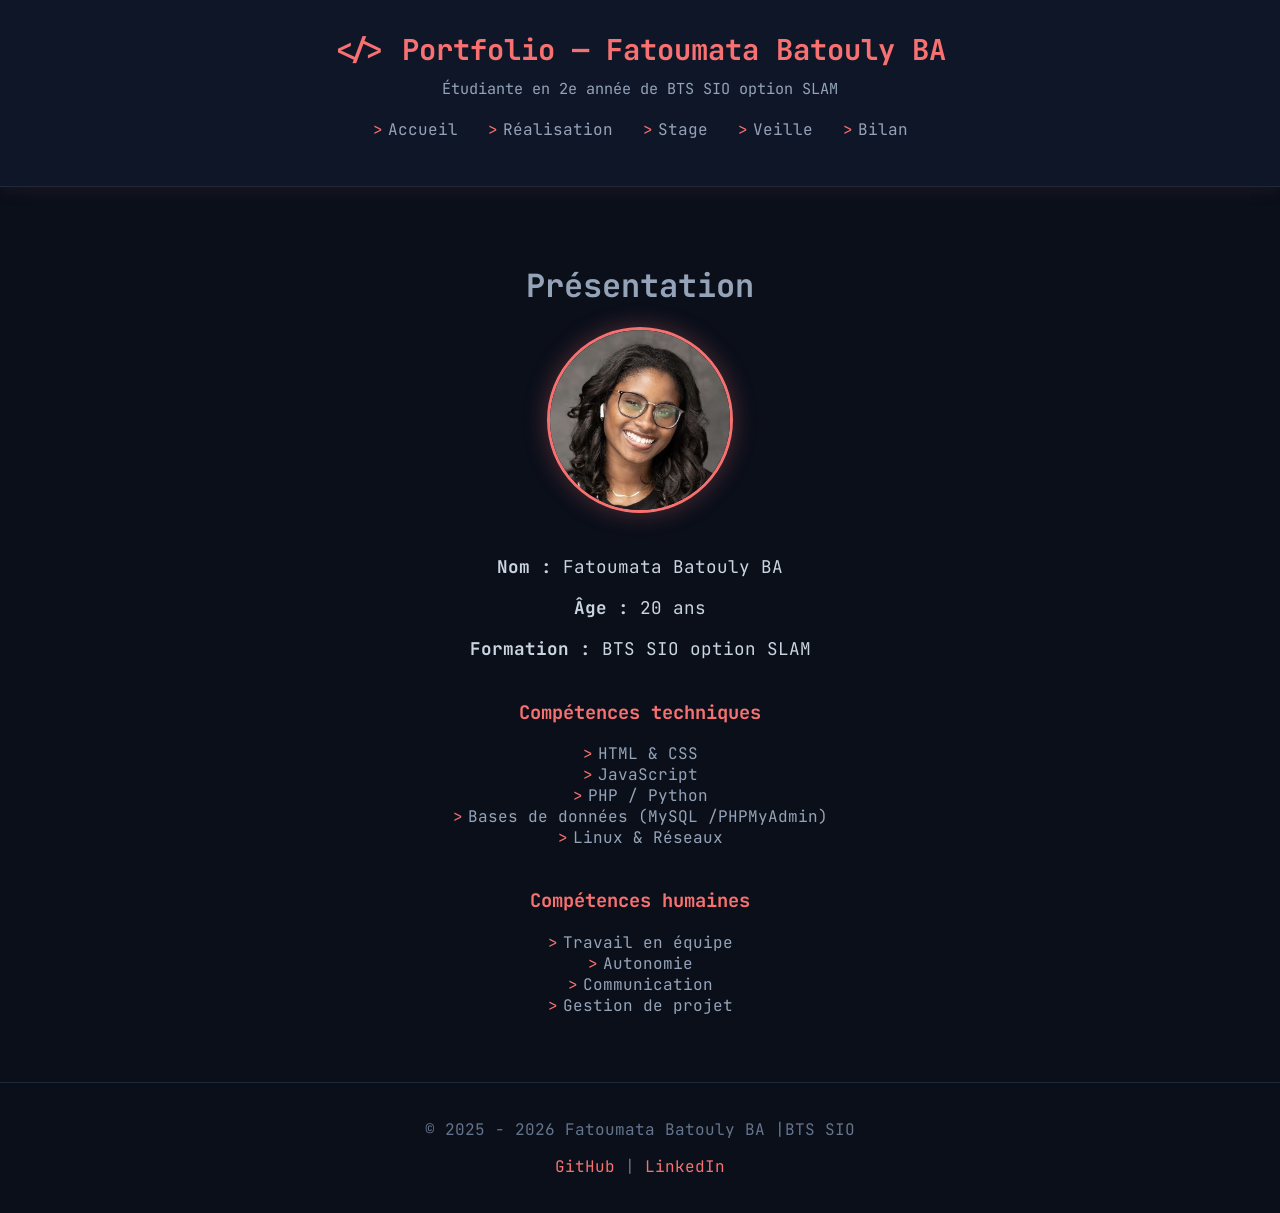
==== Index.html @ f7b13d14 "first commit" ====
<!DOCTYPE html>
<html lang="fr">

<head>
    <meta charset="UTF-8">
    <meta name="viewport" content="width=device-width, initial-scale=1.0">
    <title>Portfolio - Fatoumata Batouly BA</title>
    <link rel="stylesheet" href="style.css">
</head>

<body>

    <header>
      <h1>&lt;/&gt; <span>Portfolio — Fatoumata Batouly BA</span></h1>
        <p>Étudiante en 2e année de BTS SIO option SLAM</p>

        <nav>
            <ul>
                
                 <li><a href="index.html">Accueil</a></li>
                <li><a href="realisation.html">Réalisation</a></li>
                <li><a href="stage.html">Stage</a></li>
                <li><a href="veille.html">Veille</a></li>
                <li><a href="bilan.html">Bilan</a></li>
            </ul>
        </nav>
    </header>

    <main>
        <section id="accueil">
            <h2>Présentation</h2>
            <img src="photo portfolio.jpg" alt="Photo de Fatoumata Batouly BA">
            <p><strong>Nom :</strong> Fatoumata Batouly BA</p>
            <p><strong>Âge :</strong> 20 ans</p>
            <p><strong>Formation :</strong> BTS SIO option SLAM</p>

            <h3>Compétences techniques</h3>
            <ul>
                <li>HTML & CSS</li>
                <li>JavaScript</li>
                <li>PHP / Python</li>
                <li>Bases de données (MySQL /PHPMyAdmin)</li>
                <li>Linux & Réseaux</li>
            </ul>

            <h3>Compétences humaines</h3>
            <ul>
                <li>Travail en équipe</li>
                <li>Autonomie</li>
                <li>Communication</li>
                <li>Gestion de projet</li>
            </ul>
        </section>
    </main>

    <footer>
        <p>© 2025 - 2026 Fatoumata Batouly BA |BTS SIO </p>
            <a href="https://github.com/Fatoumata-w">GitHub</a> |
             <a href="https://www.linkedin.com/in/fatoumata-batouly-ba-399231347/">  LinkedIn</a></p>
    </footer>
</body>

</html>
---- style.css ----
/* Police */
@import url('https://fonts.googleapis.com/css2?family=JetBrains+Mono:wght@400;700&display=swap');

/* Page générale */
body {
    margin: 0;
    padding: 0;
    font-family: 'JetBrains Mono', monospace;
    background-color: #0a0f1a;
    color:  #94a3b8;
    display: flex;
    flex-direction: column;
    min-height: 100vh;
}

/* ---------- HEADER ---------- */
header {
    text-align: center;
    padding: 30px 20px; /* même hauteur pour toutes les pages */
    background: rgba(15, 23, 42, 0.95);
    border-bottom: 1px solid #1e293b;
    box-shadow: 0 0 20px rgba(248, 113, 113, 0.1);
}

header h1 {
    font-size: 1.8rem; /* uniforme sur toutes les pages */
    color: #f87171;
    margin: 0;
    line-height: 1.4; /* équilibre la hauteur du header */
    text-transform: none;
}

header p {
    color: #94a3b8;
    margin-top: 8px;
    font-size: 0.95rem;
}

/* ---------- NAVIGATION ---------- */
nav ul {
    list-style: none;
    display: flex;
    justify-content: center;
    gap: 30px;
    margin-top: 20px;
    padding: 0;
}

nav a {
    color: #94a3b8;
    text-decoration: none;
    font-size: 1rem;
    position: relative;
    transition: color 0.3s;
}

nav a::after {
    content: "";
    position: absolute;
    bottom: -4px;
    left: 0;
    width: 0%;
    height: 2px;
    background-color: #f87171;
    transition: width 0.3s ease;
}

nav a:hover::after {
    width: 100%;
}

nav a:hover {
    color: #f87171;
}

/* ---------- MAIN ---------- */
main {
    flex: 1;
    text-align: center;
    padding: 50px 20px;
}

/* ---------- PAGE ACCUEIL ---------- */
#accueil img {
    width: 180px;
    height: 180px;
    border-radius: 50%;
    border: 3px solid #f87171;
    object-fit: cover;
    box-shadow: 0 0 25px rgba(248, 113, 113, 0.3);
    margin-bottom: 20px;
    transition: transform 0.3s ease, box-shadow 0.3s ease;
}

#accueil img:hover {
    transform: scale(1.05);
    box-shadow: 0 0 40px rgba(248, 113, 113, 0.5);
}

#accueil h2 {
    font-size: 2rem;
    color: #94a3b8;
    margin-bottom: 20px;
}

section p {
    font-size: 1.1rem;
    color: #cbd5e1;
}

h3 {
    color: #f87171;
    margin-top: 40px;
}

ul {
    list-style: none;
    padding: 0;
    color: #94a3b8;
    font-size: 1rem;
}

li::before {
    content: ">";
    color: #f87171;
    margin-right: 5px;
}

/* ---------- FOOTER ---------- */
footer {
    text-align: center;
    padding: 20px;
    border-top: 1px solid #1e293b;
    color: #64748b;
}

footer a {
    color: #f87171;
    text-decoration: none;
}

footer a:hover {
    text-decoration: underline;
}

/* ---------- PAGES SPÉCIFIQUES ---------- */
.page-list h2 {
    color: #f87171;
    margin-bottom: 20px;
}

.page-list ul li a {
    color: #94a3b8;
    text-decoration: none;
    font-size: 1.1rem;
    transition: color 0.3s;
}

.page-list ul li a:hover {
    color: #f87171;
}

/* ---------- PAGE VEILLE ---------- */
.veille h2 {
    color: #f87171;
    margin-bottom: 20px;
}

.veille ul li a {
    color: #94a3b8;
    text-decoration: none;
}

.veille ul li a:hover {
    color: #f87171;
}


/* === Projet 1 : Lumely Radiance === */

/* Blocs principaux */
.bloc {
  max-width: 900px;
  margin: 40px auto;
  background-color: rgba(15, 23, 42, 0.7);
  border: 1px solid #1e293b;
  border-radius: 15px;
  padding: 30px 40px;
  box-shadow: 0 0 25px rgba(248, 113, 113, 0.1);
  text-align: center;
  transition: transform 0.3s ease, box-shadow 0.3s ease;
}

.bloc:hover {
  transform: translateY(-4px);
  box-shadow: 0 0 40px #e508d340;
}

/* Titres */
.bloc h2,
.bloc h3 {
  color: #f87171;
  margin-bottom: 15px;
  border-bottom: 1px solid #1e293b;
  padding-bottom: 5px;
}

.bloc p,
.bloc ul li {
  color:  #94a3b8;
  font-size: 1.05rem;
  line-height: 1.6;
}

/* Listes */
.bloc ul {
  list-style: none;
  padding-left: 0;

}


.bloc ul li {
  position: relative;
  padding-left: 20px;
  margin-bottom: 8px;
  
  
}

.bloc ul li::before {
  content: ">";
  position: absolute;
  left: 0;
  color: #f87171;
  font-weight: bold;
  
}


/* Captures */
.captures {
  display: flex;
  justify-content: center;
  flex-wrap: wrap;
  gap: 20px;
  margin-top: 20px;
}
.capture1 { 
   width: 35%;

}
.captures img {
  width: 35%;
  border-radius: 10px;
  border: 2px solid #1e293b;
  box-shadow: 0 0 20px rgba(248, 113, 113, 0.15);
  transition: transform 0.3s ease, box-shadow 0.3s ease;
}

.captures img:hover {
  transform: scale(1.03);
  box-shadow: 0 0 25px rgba(248, 113, 113, 0.35);
}

/* ---------- RESPONSIVE ---------- */
@media (max-width: 600px) {
    nav ul {
        flex-direction: column;
        gap: 8px;
    }

    header h1 {
        font-size: 1.5rem;
    }

    section h2 {
        font-size: 1.5rem;
    }
     main section {
        padding: 20px;
        margin: 20px;
    }

    .capture {
        width: 90%;
    }
}
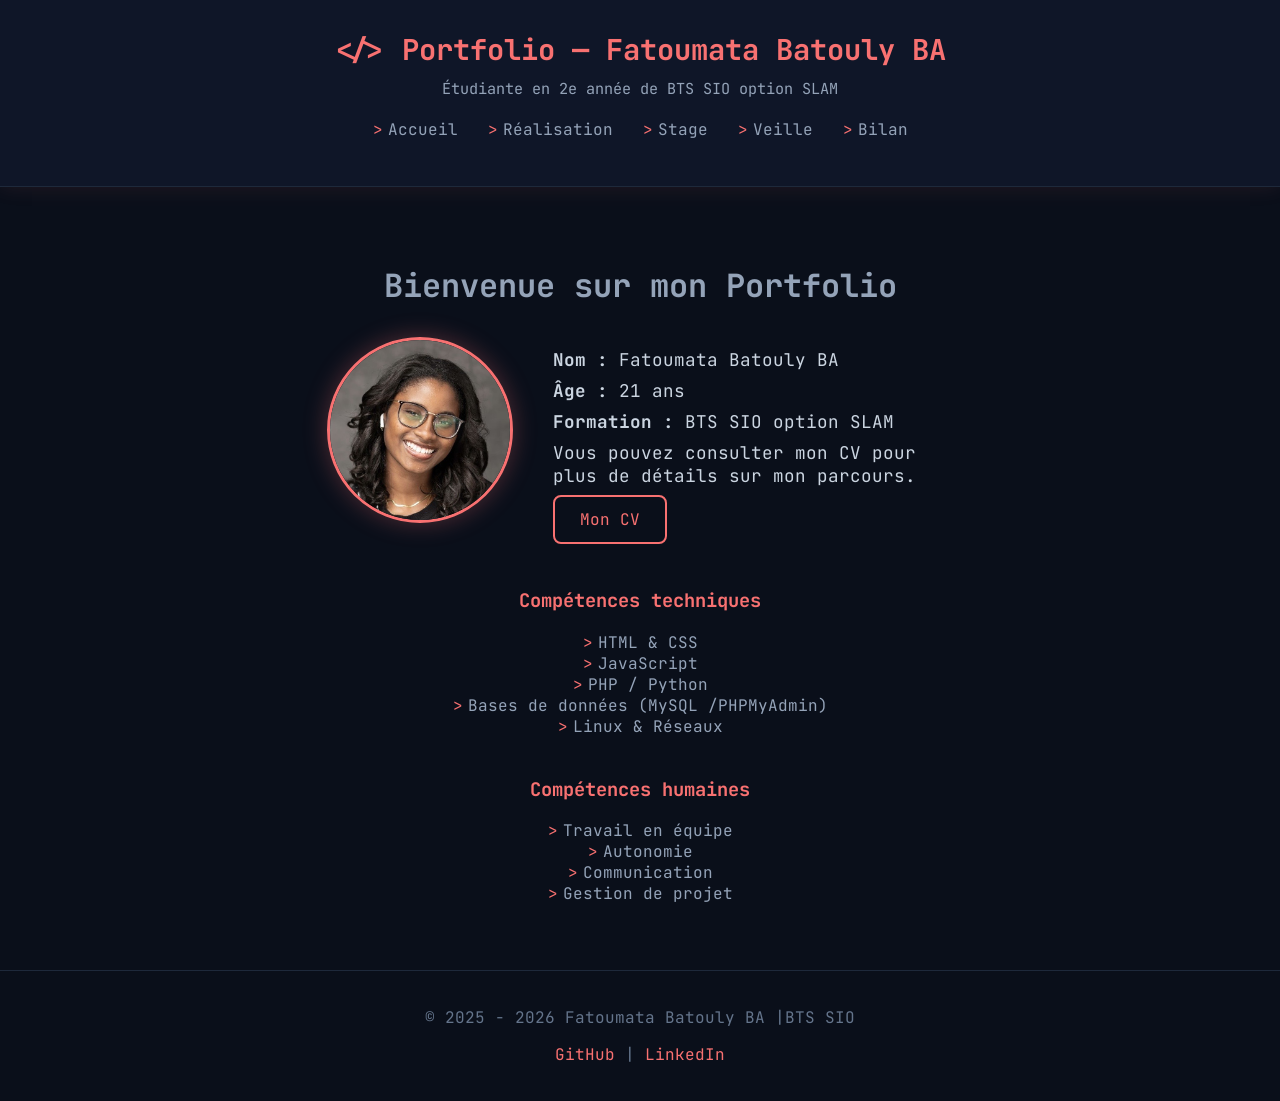
==== commit d55f5a15: "modifications bilan" ====
--- a/Index.html
+++ b/Index.html
@@ -27,13 +27,31 @@
     </header>
 
     <main>
-        <section id="accueil">
-            <h2>Présentation</h2>
-            <img src="photo portfolio.jpg" alt="Photo de Fatoumata Batouly BA">
-            <p><strong>Nom :</strong> Fatoumata Batouly BA</p>
-            <p><strong>Âge :</strong> 20 ans</p>
-            <p><strong>Formation :</strong> BTS SIO option SLAM</p>
+<section id="accueil">
+<h2>Bienvenue sur mon Portfolio </h2>
 
+
+<div class="profil-container">
+
+    <!-- PHOTO -->
+    <div class="profil-photo">
+        <img src="photo portfolio.jpg" alt="Photo de Fatoumata Batouly BA">
+    </div>
+
+    <!-- INFOS + CV -->
+    <div class="profil-info">
+        <p><strong>Nom :</strong> Fatoumata Batouly BA</p>
+        <p><strong>Âge :</strong> 21 ans</p>
+        <p><strong>Formation :</strong> BTS SIO option SLAM</p>
+
+        <p>Vous pouvez consulter mon CV pour plus de détails sur mon parcours.</p>
+
+        <a href="CV Fatoumata Batouly.pdf" target="_blank" class="btn-cv">
+        Mon CV
+        </a>
+    </div>
+
+</div>
             <h3>Compétences techniques</h3>
             <ul>
                 <li>HTML & CSS</li>
--- a/style.css
+++ b/style.css
@@ -125,7 +125,69 @@
     color: #f87171;
     margin-right: 5px;
 }
-
+/* === CV BUTTON === */
+.cv-section {
+    margin-top: 30px;
+}
+
+.btn-cv {
+    display: inline-block;
+    padding: 12px 25px;
+    border: 2px solid #f87171;
+    border-radius: 8px;
+    color: #f87171;
+    text-decoration: none;
+    font-size: 1rem;
+    transition: all 0.3s ease;
+}
+
+.btn-cv:hover {
+    background-color: #f87171;
+    color: #0a0f1a;
+    box-shadow: 0 0 15px rgba(248, 113, 113, 0.5);
+}
+
+/* lien actif menu */
+nav a.active {
+    color: #f87171;
+}
+/* === PROFIL LAYOUT === */
+.profil-container {
+    display: flex;
+    justify-content: center;
+    align-items: center;
+    gap: 40px;
+    margin-top: 30px;
+    flex-wrap: wrap;
+}
+
+.profil-photo img {
+    width: 180px;
+    height: 180px;
+    border-radius: 50%;
+    border: 3px solid #f87171;
+    object-fit: cover;
+    box-shadow: 0 0 25px rgba(248, 113, 113, 0.3);
+}
+
+.profil-info {
+    max-width: 400px;
+    text-align: left;
+}
+
+.profil-info p {
+    margin: 8px 0;
+}
+@media (max-width: 600px) {
+    .profil-container {
+        flex-direction: column;
+        text-align: center;
+    }
+
+    .profil-info {
+        text-align: center;
+    }
+}
 /* ---------- FOOTER ---------- */
 footer {
     text-align: center;
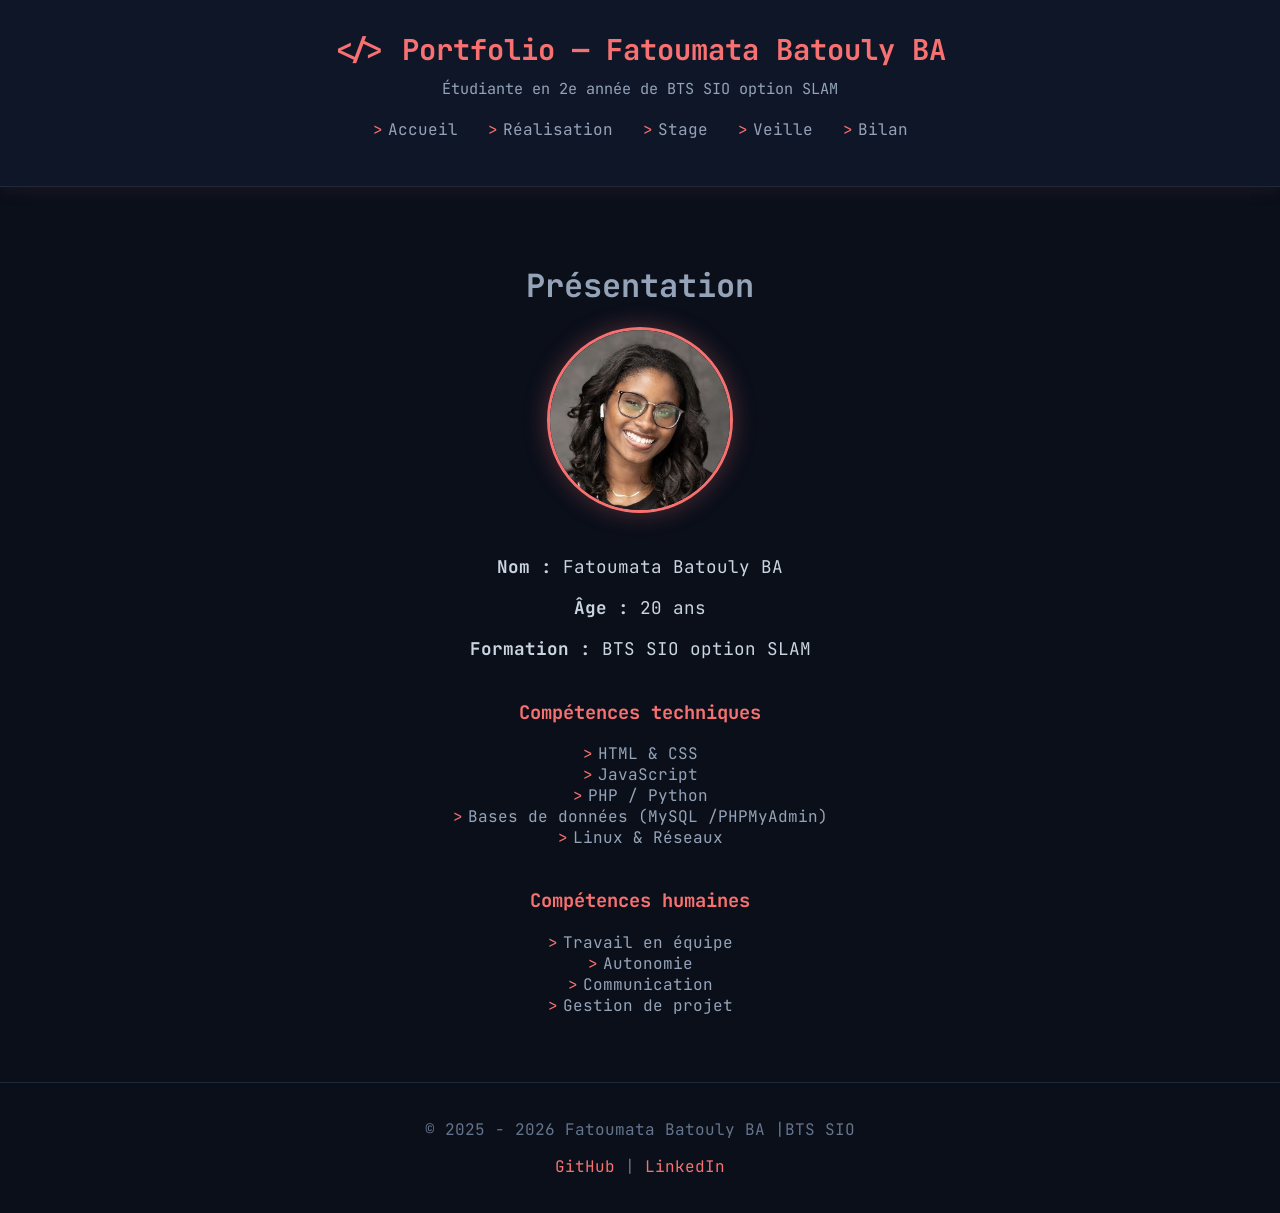
==== commit 6c7d6c84: "changement" ====
--- a/Index.html
+++ b/Index.html
@@ -27,31 +27,13 @@
     </header>
 
     <main>
-<section id="accueil">
-<h2>Bienvenue sur mon Portfolio </h2>
+        <section id="accueil">
+            <h2>Présentation</h2>
+            <img src="photo portfolio.jpg" alt="Photo de Fatoumata Batouly BA">
+            <p><strong>Nom :</strong> Fatoumata Batouly BA</p>
+            <p><strong>Âge :</strong> 20 ans</p>
+            <p><strong>Formation :</strong> BTS SIO option SLAM</p>
 
-
-<div class="profil-container">
-
-    <!-- PHOTO -->
-    <div class="profil-photo">
-        <img src="photo portfolio.jpg" alt="Photo de Fatoumata Batouly BA">
-    </div>
-
-    <!-- INFOS + CV -->
-    <div class="profil-info">
-        <p><strong>Nom :</strong> Fatoumata Batouly BA</p>
-        <p><strong>Âge :</strong> 21 ans</p>
-        <p><strong>Formation :</strong> BTS SIO option SLAM</p>
-
-        <p>Vous pouvez consulter mon CV pour plus de détails sur mon parcours.</p>
-
-        <a href="CV Fatoumata Batouly.pdf" target="_blank" class="btn-cv">
-        Mon CV
-        </a>
-    </div>
-
-</div>
             <h3>Compétences techniques</h3>
             <ul>
                 <li>HTML & CSS</li>
--- a/style.css
+++ b/style.css
@@ -125,69 +125,7 @@
     color: #f87171;
     margin-right: 5px;
 }
-/* === CV BUTTON === */
-.cv-section {
-    margin-top: 30px;
-}
-
-.btn-cv {
-    display: inline-block;
-    padding: 12px 25px;
-    border: 2px solid #f87171;
-    border-radius: 8px;
-    color: #f87171;
-    text-decoration: none;
-    font-size: 1rem;
-    transition: all 0.3s ease;
-}
-
-.btn-cv:hover {
-    background-color: #f87171;
-    color: #0a0f1a;
-    box-shadow: 0 0 15px rgba(248, 113, 113, 0.5);
-}
-
-/* lien actif menu */
-nav a.active {
-    color: #f87171;
-}
-/* === PROFIL LAYOUT === */
-.profil-container {
-    display: flex;
-    justify-content: center;
-    align-items: center;
-    gap: 40px;
-    margin-top: 30px;
-    flex-wrap: wrap;
-}
-
-.profil-photo img {
-    width: 180px;
-    height: 180px;
-    border-radius: 50%;
-    border: 3px solid #f87171;
-    object-fit: cover;
-    box-shadow: 0 0 25px rgba(248, 113, 113, 0.3);
-}
-
-.profil-info {
-    max-width: 400px;
-    text-align: left;
-}
-
-.profil-info p {
-    margin: 8px 0;
-}
-@media (max-width: 600px) {
-    .profil-container {
-        flex-direction: column;
-        text-align: center;
-    }
-
-    .profil-info {
-        text-align: center;
-    }
-}
+
 /* ---------- FOOTER ---------- */
 footer {
     text-align: center;
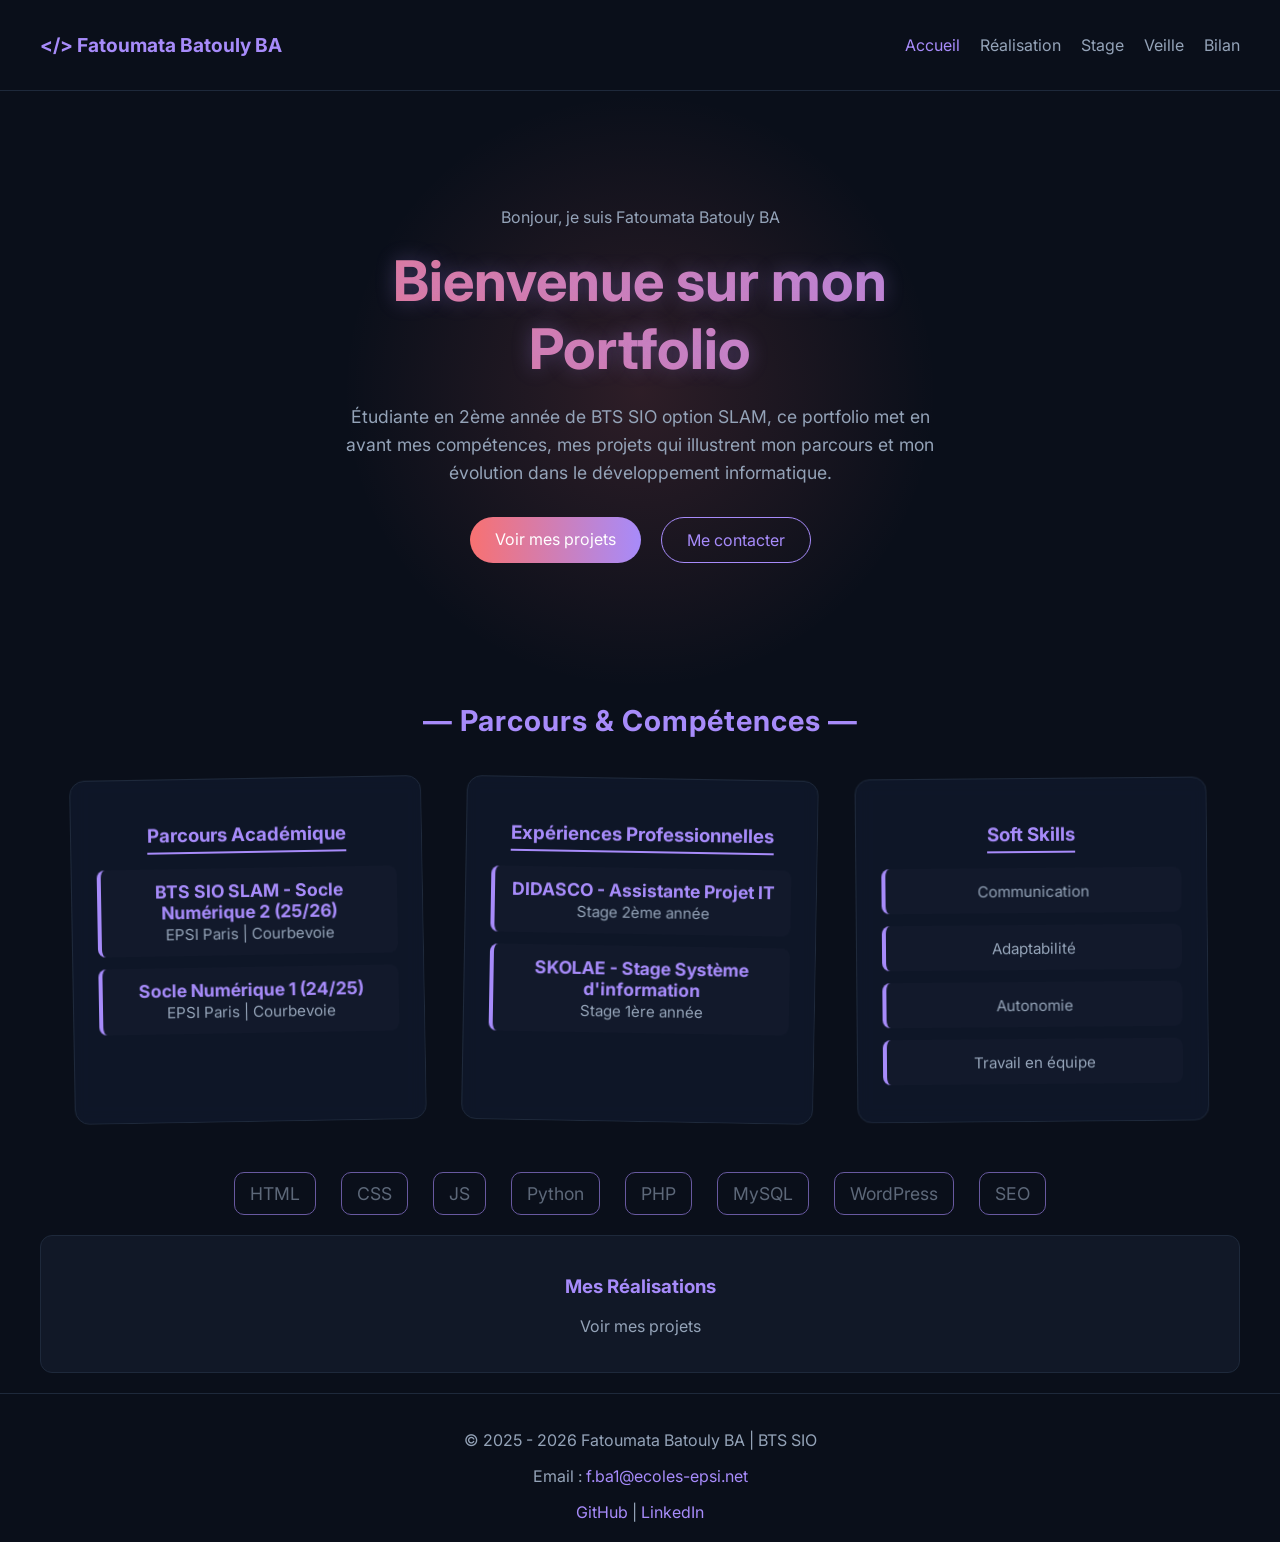
==== commit a0ee40dd: "Mise à jour : Page réalisations stage..." ====
--- a/Index.html
+++ b/Index.html
@@ -1,63 +1,130 @@
 <!DOCTYPE html>
 <html lang="fr">
+<head>
+<meta charset="UTF-8">
+<meta name="viewport" content="width=device-width, initial-scale=1.0">
+<title>Portfolio - Fatoumata Batouly BA</title>
+<link rel="stylesheet" href="style.css">
+<link rel="stylesheet" href="https://cdnjs.cloudflare.com/ajax/libs/font-awesome/6.4.0/css/all.min.css">
 
-<head>
-    <meta charset="UTF-8">
-    <meta name="viewport" content="width=device-width, initial-scale=1.0">
-    <title>Portfolio - Fatoumata Batouly BA</title>
-    <link rel="stylesheet" href="style.css">
 </head>
 
 <body>
 
-    <header>
-      <h1>&lt;/&gt; <span>Portfolio — Fatoumata Batouly BA</span></h1>
-        <p>Étudiante en 2e année de BTS SIO option SLAM</p>
+<header>
+<h1>&lt;/&gt; Fatoumata Batouly BA</h1>
+<nav>
+<ul>
+<li><a href="index.html" class="active">Accueil</a></li>
+<li><a href="realisation.html">Réalisation</a></li>
+<li><a href="stage.html">Stage</a></li>
+<li><a href="veille.html">Veille</a></li>
+<li><a href="bilan.html">Bilan</a></li>
+</ul>
+</nav>
+</header>
 
-        <nav>
-            <ul>
-                
-                 <li><a href="index.html">Accueil</a></li>
-                <li><a href="realisation.html">Réalisation</a></li>
-                <li><a href="stage.html">Stage</a></li>
-                <li><a href="veille.html">Veille</a></li>
-                <li><a href="bilan.html">Bilan</a></li>
-            </ul>
-        </nav>
-    </header>
+<main>
 
-    <main>
-        <section id="accueil">
-            <h2>Présentation</h2>
-            <img src="photo portfolio.jpg" alt="Photo de Fatoumata Batouly BA">
-            <p><strong>Nom :</strong> Fatoumata Batouly BA</p>
-            <p><strong>Âge :</strong> 20 ans</p>
-            <p><strong>Formation :</strong> BTS SIO option SLAM</p>
+<!-- HERO -->
+<section class="hero">
+    <p class="hero-intro">Bonjour, je suis Fatoumata Batouly BA</p>
 
-            <h3>Compétences techniques</h3>
-            <ul>
-                <li>HTML & CSS</li>
-                <li>JavaScript</li>
-                <li>PHP / Python</li>
-                <li>Bases de données (MySQL /PHPMyAdmin)</li>
-                <li>Linux & Réseaux</li>
-            </ul>
+    <h1 class="hero-title">
+        Bienvenue sur mon <br> Portfolio
+    </h1>
 
-            <h3>Compétences humaines</h3>
-            <ul>
-                <li>Travail en équipe</li>
-                <li>Autonomie</li>
-                <li>Communication</li>
-                <li>Gestion de projet</li>
-            </ul>
-        </section>
-    </main>
+    <p class="hero-text">
+       Étudiante en 2ème année de BTS SIO option SLAM, ce portfolio met en avant mes compétences, mes projets qui illustrent mon parcours et mon évolution dans le développement informatique.
 
-    <footer>
-        <p>© 2025 - 2026 Fatoumata Batouly BA |BTS SIO </p>
-            <a href="https://github.com/Fatoumata-w">GitHub</a> |
-             <a href="https://www.linkedin.com/in/fatoumata-batouly-ba-399231347/">  LinkedIn</a></p>
-    </footer>
+    </p>
+
+    <div class="hero-buttons">
+        <a href="realisation.html" class="btn-primary">Voir mes projets</a>
+        <a href="index.html#contact" class="btn-outline">Me contacter</a>
+    </div>
+</section>
+
+<!-- COMPETENCES -->
+<section class="competences-section">
+
+    <h2 class="section-title">— Parcours & Compétences —</h2>
+
+    <div class="competences-container">
+
+     <!-- Bloc Parcours -->
+ <div class="competence-card">
+            <h3>Parcours Académique</h3>
+
+            <div class="education-item">
+                <h4>BTS SIO SLAM - Socle Numérique 2 (25/26)</h4>
+                <p>EPSI Paris | Courbevoie</p>
+            </div>
+
+            <div class="education-item">
+                <h4>Socle Numérique 1 (24/25)</h4>
+                <p>EPSI Paris | Courbevoie</p>
+            </div>
+        </div>
+
+        <!-- Bloc Expériences Professionnelles -->
+        <div class="competence-card">
+            <h3>Expériences Professionnelles</h3>
+
+            <div class="education-item">
+                <h4>DIDASCO - Assistante Projet IT</h4>
+                <p>Stage 2ème année</p>
+            </div>
+
+            <div class="education-item">
+                <h4>SKOLAE - Stage Système d'information</h4>
+                <p>Stage 1ère année</p>
+            </div>
+        </div>
+
+        <!-- Bloc Soft Skills -->
+        <div class="competence-card">
+            <h3>Soft Skills</h3>
+
+            <div class="education-item"><p>Communication</p></div>
+            <div class="education-item"><p>Adaptabilité</p></div>
+            <div class="education-item"><p>Autonomie</p></div>
+            <div class="education-item"><p>Travail en équipe</p></div>
+        </div>
+
+    </div>
+
+    <!-- Icônes -->
+    <div class="skills-icons">
+        <span>HTML</span>
+        <span>CSS</span>
+        <span>JS</span>
+        <span>Python</span>
+        <span>PHP</span>
+        <span>MySQL</span>
+        <span>WordPress</span>
+        <span>SEO</span>
+    </div>
+
+</section>
+
+<!-- NAV RAPIDE -->
+<section class="cards">
+
+    <a href="realisation.html" class="card link-card">
+        <h3>Mes Réalisations</h3>
+        <p>Voir mes projets</p>
+    </a>
+
+</main>
+
+<footer 
+id="contact">
+<p>© 2025 - 2026 Fatoumata Batouly BA | BTS SIO</p>
+<p>Email : <a href="mail">f.ba1@ecoles-epsi.net</a></p>
+<a href="https://github.com/Fatoumata-w">GitHub</a> |
+<a href="https://www.linkedin.com/in/fatoumata-batouly-ba-399231347/">LinkedIn</a>
+</footer>
+
 </body>
-
 </html>
--- a/style.css
+++ b/style.css
@@ -1,288 +1,849 @@
-/* Police */
-@import url('https://fonts.googleapis.com/css2?family=JetBrains+Mono:wght@400;700&display=swap');
-
-/* Page générale */
+@import url('https://fonts.googleapis.com/css2?family=Inter:wght@300;400;600&display=swap');
+
+/* ===== GLOBAL ===== */
 body {
     margin: 0;
+    font-family: 'Inter', sans-serif;
+    background: #0a0f1a;
+    color: #94a3b8;
+}
+
+/* ===== HEADER ===== */
+header {
+    display: flex;
+    justify-content: space-between;
+    align-items: center;
+    padding: 20px 40px;
+    border-bottom: 1px solid #1e293b;
+}
+
+header h1 {
+    color: #a78bfa;
+    font-size: 1.2rem;
+}
+
+nav ul {
+    display: flex;
+    gap: 20px;
+    list-style: none;
+    margin: 0;
     padding: 0;
-    font-family: 'JetBrains Mono', monospace;
-    background-color: #0a0f1a;
-    color:  #94a3b8;
-    display: flex;
-    flex-direction: column;
-    min-height: 100vh;
-}
-
-/* ---------- HEADER ---------- */
-header {
-    text-align: center;
-    padding: 30px 20px; /* même hauteur pour toutes les pages */
-    background: rgba(15, 23, 42, 0.95);
-    border-bottom: 1px solid #1e293b;
-    box-shadow: 0 0 20px rgba(248, 113, 113, 0.1);
-}
-
-header h1 {
-    font-size: 1.8rem; /* uniforme sur toutes les pages */
-    color: #f87171;
-    margin: 0;
-    line-height: 1.4; /* équilibre la hauteur du header */
-    text-transform: none;
-}
-
-header p {
-    color: #94a3b8;
-    margin-top: 8px;
-    font-size: 0.95rem;
-}
-
-/* ---------- NAVIGATION ---------- */
-nav ul {
-    list-style: none;
-    display: flex;
-    justify-content: center;
-    gap: 30px;
-    margin-top: 20px;
-    padding: 0;
 }
 
 nav a {
-    color: #94a3b8;
     text-decoration: none;
-    font-size: 1rem;
+    color: #94a3b8;
+    transition: 0.3s;
+}
+
+nav a.active,
+nav a:hover {
+    color: #a78bfa;
+}
+
+/* ===== HERO ===== */
+.hero {
+    text-align: center;
+    padding: 100px 20px 60px;
     position: relative;
-    transition: color 0.3s;
-}
-
-nav a::after {
+}
+
+.hero::before {
     content: "";
     position: absolute;
-    bottom: -4px;
-    left: 0;
-    width: 0%;
-    height: 2px;
-    background-color: #f87171;
-    transition: width 0.3s ease;
-}
-
-nav a:hover::after {
-    width: 100%;
-}
-
-nav a:hover {
-    color: #f87171;
-}
-
-/* ---------- MAIN ---------- */
-main {
-    flex: 1;
-    text-align: center;
-    padding: 50px 20px;
-}
-
-/* ---------- PAGE ACCUEIL ---------- */
-#accueil img {
-    width: 180px;
-    height: 180px;
-    border-radius: 50%;
-    border: 3px solid #f87171;
-    object-fit: cover;
-    box-shadow: 0 0 25px rgba(248, 113, 113, 0.3);
-    margin-bottom: 20px;
-    transition: transform 0.3s ease, box-shadow 0.3s ease;
-}
-
-#accueil img:hover {
+    top: 0;
+    left: 50%;
+    transform: translateX(-50%);
+    width: 600px;
+    height: 600px;
+    background: radial-gradient(circle, rgba(248,113,113,0.15) 0%, transparent 70%);
+    z-index: 0;
+}
+
+.hero * {
+    position: relative;
+    z-index: 1;
+}
+
+.hero-intro {
+    font-size: 1rem;
+    color: #94a3b8;
+}
+
+.hero-title {
+    font-size: 3.5rem;
+    font-weight: bold;
+    margin: 20px 0;
+    background: linear-gradient(90deg, #f87171, #a78bfa);
+    -webkit-background-clip: text;
+    -webkit-text-fill-color: transparent;
+    text-shadow: 0 0 20px rgba(168, 139, 250, 0.3);
+}
+
+.hero-text {
+    max-width: 600px;
+    margin: auto;
+    font-size: 1.1rem;
+    line-height: 1.6;
+}
+
+/* ===== BUTTONS ===== */
+.hero-buttons {
+    margin-top: 30px;
+    display: flex;
+    justify-content: center;
+    gap: 20px;
+    flex-wrap: wrap;
+}
+
+.btn-primary {
+    padding: 12px 25px;
+    background: linear-gradient(90deg, #f87171, #a78bfa);
+    border-radius: 30px;
+    color: white;
+    text-decoration: none;
+    transition: 0.3s;
+}
+
+.btn-primary:hover {
     transform: scale(1.05);
-    box-shadow: 0 0 40px rgba(248, 113, 113, 0.5);
-}
-
-#accueil h2 {
-    font-size: 2rem;
-    color: #94a3b8;
-    margin-bottom: 20px;
-}
-
-section p {
+}
+
+.btn-outline {
+    padding: 12px 25px;
+    border: 1px solid #a78bfa;
+    border-radius: 30px;
+    color: #a78bfa;
+    text-decoration: none;
+    transition: 0.3s;
+}
+
+.btn-outline:hover {
+    background: #a78bfa;
+    color: #0a0f1a;
+}
+
+/* ===== CARDS NAV ===== */
+.cards {
+    display: grid;
+    grid-template-columns: repeat(auto-fit, minmax(250px, 1fr));
+    gap: 20px;
+    padding: 20px 40px;
+}
+
+.card {
+    background: #111827;
+    padding: 20px;
+    border-radius: 12px;
+    border: 1px solid #1e293b;
+    transition: 0.3s;
+}
+
+.card:hover {
+    transform: translateY(-5px);
+    border-color: #a78bfa;
+}
+
+.card h3 {
+    color: #a78bfa;
+}
+
+.link-card {
+    text-decoration: none;
+    color: #94a3b8;
+    text-align: center;
+}
+
+/* ===== COMPETENCES ===== */
+.competences-section {
+    margin-top: 80px;
+    text-align: center;
+}
+
+.section-title {
+    font-size: 1.8rem;
+    color: #a78bfa;
+    margin-bottom: 40px;
+    letter-spacing: 1px;
+}
+
+/* container */
+.competences-container {
+    display: flex;
+    justify-content: center;
+    gap: 40px;
+    flex-wrap: wrap;
+}
+
+/* cards */
+.competence-card {
+    background: rgba(15, 23, 42, 0.85);
+    backdrop-filter: blur(8px);
+    padding: 25px;
+    border-radius: 15px;
+    width: 300px;
+    text-align: center;
+    border: 1px solid #1e293b;
+    transition: 0.3s;
+}
+
+/* effet incliné */
+.competence-card:nth-child(1) {
+    transform: rotate(-1deg);
+}
+.competence-card:nth-child(2) {
+    transform: rotate(1deg);
+}
+.competence-card:nth-child(3) {
+    transform: rotate(-0.5deg);
+}
+
+.competence-card:hover {
+    transform: translateY(-6px) scale(1.02);
+    box-shadow: 0 0 25px rgba(248, 113, 113, 0.2);
+}
+/* ===== Education / Parcours Académique ===== */
+.education-item {
+    background: rgba(30, 41, 59, 0.2); /* léger fond différent du card */
+    padding: 12px 15px;
+    margin-bottom: 12px;
+    border-radius: 8px;
+    border-left: 4px solid #a78bfa; /* barre colorée à gauche */
+    transition: 0.3s;
+}
+
+.education-item:hover {
+    background: rgba(30, 41, 59, 0.4); /* effet au survol */
+}
+
+.education-item h4 {
+    margin: 0;
     font-size: 1.1rem;
-    color: #cbd5e1;
-}
-
-h3 {
-    color: #f87171;
-    margin-top: 40px;
-}
-
-ul {
+    color: #a78bfa; /* contraste avec le fond */
+    
+}
+
+.education-item p {
+    margin: 2px 0 0 0;
+    font-size: 0.95rem;
+    color: #94a3b8;
+}
+
+/* titres */
+.competence-card h3 {
+    color: #a78bfa;
+    margin-bottom: 15px;
+    border-bottom: 2px solid #a78bfa;
+    display: inline-block;
+    padding-bottom: 5px;
+}
+
+/* liste */
+.competence-card ul {
     list-style: none;
     padding: 0;
-    color: #94a3b8;
-    font-size: 1rem;
-}
-
-li::before {
-    content: ">";
-    color: #f87171;
-    margin-right: 5px;
-}
-
-/* ---------- FOOTER ---------- */
+}
+
+.competence-card li {
+    margin-bottom: 8px;
+}
+
+/* skills */
+.skills-icons {
+    margin-top: 50px;
+    display: flex;
+    justify-content: center;
+    gap: 25px;
+    flex-wrap: wrap;
+}
+
+.skills-icons span {
+    opacity: 0.6;
+    font-size: 1.1rem;
+    border: 1px solid #a78bfa;
+    padding: 10px 15px;
+    border-radius: 10px;
+    transition: 0.3s;
+}
+
+.skills-icons span:hover {
+    opacity: 1;
+    border-color: #a78bfa;
+    color: #a78bfa;
+}
+
+/* ===== FOOTER ===== */
 footer {
     text-align: center;
     padding: 20px;
     border-top: 1px solid #1e293b;
-    color: #64748b;
 }
 
 footer a {
-    color: #f87171;
+    color: #a78bfa;
     text-decoration: none;
 }
 
 footer a:hover {
     text-decoration: underline;
 }
-
-/* ---------- PAGES SPÉCIFIQUES ---------- */
-.page-list h2 {
-    color: #f87171;
-    margin-bottom: 20px;
-}
-
-.page-list ul li a {
-    color: #94a3b8;
-    text-decoration: none;
-    font-size: 1.1rem;
-    transition: color 0.3s;
-}
-
-.page-list ul li a:hover {
-    color: #f87171;
-}
-
-/* ---------- PAGE VEILLE ---------- */
-.veille h2 {
-    color: #f87171;
-    margin-bottom: 20px;
-}
-
-.veille ul li a {
-    color: #94a3b8;
-    text-decoration: none;
-}
-
-.veille ul li a:hover {
-    color: #f87171;
-}
-
-
-/* === Projet 1 : Lumely Radiance === */
-
-/* Blocs principaux */
-.bloc {
-  max-width: 900px;
-  margin: 40px auto;
-  background-color: rgba(15, 23, 42, 0.7);
-  border: 1px solid #1e293b;
-  border-radius: 15px;
-  padding: 30px 40px;
-  box-shadow: 0 0 25px rgba(248, 113, 113, 0.1);
-  text-align: center;
-  transition: transform 0.3s ease, box-shadow 0.3s ease;
-}
-
-.bloc:hover {
-  transform: translateY(-4px);
-  box-shadow: 0 0 40px #e508d340;
-}
-
-/* Titres */
-.bloc h2,
-.bloc h3 {
-  color: #f87171;
-  margin-bottom: 15px;
-  border-bottom: 1px solid #1e293b;
-  padding-bottom: 5px;
-}
-
-.bloc p,
-.bloc ul li {
-  color:  #94a3b8;
-  font-size: 1.05rem;
-  line-height: 1.6;
-}
-
-/* Listes */
-.bloc ul {
-  list-style: none;
-  padding-left: 0;
-
-}
-
-
-.bloc ul li {
-  position: relative;
-  padding-left: 20px;
-  margin-bottom: 8px;
-  
-  
-}
-
-.bloc ul li::before {
-  content: ">";
-  position: absolute;
-  left: 0;
-  color: #f87171;
-  font-weight: bold;
-  
-}
-
-
-/* Captures */
-.captures {
-  display: flex;
-  justify-content: center;
-  flex-wrap: wrap;
-  gap: 20px;
-  margin-top: 20px;
-}
-.capture1 { 
-   width: 35%;
-
-}
-.captures img {
-  width: 35%;
-  border-radius: 10px;
-  border: 2px solid #1e293b;
-  box-shadow: 0 0 20px rgba(248, 113, 113, 0.15);
-  transition: transform 0.3s ease, box-shadow 0.3s ease;
-}
-
-.captures img:hover {
-  transform: scale(1.03);
-  box-shadow: 0 0 25px rgba(248, 113, 113, 0.35);
-}
-
-/* ---------- RESPONSIVE ---------- */
-@media (max-width: 600px) {
+html {
+    scroll-behavior: smooth;
+}
+/* PROJETS DANS REALISATION*/
+.projects-section {
+    padding: 50px 40px;
+}
+
+.projects-container {
+    display: grid;
+    grid-template-columns: repeat(auto-fit, minmax(300px, 1fr));
+    gap: 30px;
+}
+
+.project-card {
+    background: rgba(15, 23, 42, 0.85);
+    backdrop-filter: blur(8px);
+    padding: 25px;
+    border-radius: 15px;
+    border: 1px solid #1e293b;
+    transition: 0.3s;
+}
+
+.project-card:hover {
+    transform: translateY(-6px) scale(1.02);
+    box-shadow: 0 0 25px rgba(248, 113, 113, 0.2);
+}
+
+.project-card h3 {
+    color: #a78bfa;
+    margin-bottom: 10px;
+}
+
+.project-card p {
+    color: #94a3b8;
+    font-size: 0.95rem;
+    margin-bottom: 15px;
+}
+
+.tech-tags {
+    display: flex;
+    flex-wrap: wrap;
+    gap: 10px;
+    margin-bottom: 15px;
+}
+
+.tech-tags span {
+    background: #1e293b;
+    padding: 5px 10px;
+    border-radius: 8px;
+    font-size: 0.85rem;
+}
+
+.project-info {
+    display: flex;
+    flex-wrap: wrap;
+    gap: 15px;
+    font-size: 0.85rem;
+    margin-bottom: 15px;
+    color: #94a3b8;
+}
+
+.project-info i {
+    margin-right: 5px;
+    color: #a78bfa;
+}
+
+.project-links {
+    display: flex;
+    gap: 15px;
+    flex-wrap: wrap;
+}
+/* ===== RESPONSIVE ===== */
+@media (max-width: 768px) {
+
+    header {
+        flex-direction: column;
+        gap: 10px;
+        text-align: center;
+    }
+
     nav ul {
         flex-direction: column;
-        gap: 8px;
+        gap: 10px;
     }
 
-    header h1 {
-        font-size: 1.5rem;
+    .hero-title {
+        font-size: 2.2rem;
     }
 
-    section h2 {
-        font-size: 1.5rem;
+    .hero-text {
+        font-size: 1rem;
     }
-     main section {
+
+    .cards {
         padding: 20px;
-        margin: 20px;
+        text-align: center;
     }
 
-    .capture {
+    .competences-container {
+        flex-direction: column;
+        align-items: center;
+    }
+
+    .competence-card {
         width: 90%;
+        transform: none !important;
     }
-}+
+    .skills-icons {
+        gap: 15px;
+    }
+
+    .skills-icons span {
+        font-size: 1rem;
+        padding: 8px 12px;
+    }
+}
+
+/* ===== HERO GÉNÉRIQUE (veille, bilan, stage) ===== */
+.page-hero {
+    text-align: center;
+    padding: 80px 20px 50px;
+    position: relative;
+}
+.page-hero::before {
+    content: "";
+    position: absolute;
+    top: 0;
+    left: 50%;
+    transform: translateX(-50%);
+    width: 600px;
+    height: 400px;
+    background: radial-gradient(circle, rgba(167,139,250,0.12) 0%, transparent 70%);
+    z-index: 0;
+}
+.page-hero.red-glow::before {
+    background: radial-gradient(circle, rgba(248,113,113,0.12) 0%, transparent 70%);
+}
+.page-hero * { position: relative; z-index: 1; }
+.page-hero .hero-sub {
+    color: #94a3b8;
+    font-size: 0.95rem;
+    margin: 0 0 8px;
+}
+.page-hero h1 {
+    font-size: 3rem;
+    font-weight: bold;
+    background: linear-gradient(90deg, #f87171, #a78bfa);
+    -webkit-background-clip: text;
+    -webkit-text-fill-color: transparent;
+    margin: 10px 0;
+}
+.page-hero .hero-desc {
+    color: #94a3b8;
+    font-size: 1.05rem;
+    max-width: 600px;
+    margin: 0 auto;
+}
+
+/* badges hero */
+.hero-badges {
+    display: flex;
+    justify-content: center;
+    gap: 20px;
+    flex-wrap: wrap;
+    margin-top: 25px;
+}
+.hero-badge {
+    background: rgba(167,139,250,0.1);
+    border: 1px solid #a78bfa;
+    color: #a78bfa;
+    padding: 7px 18px;
+    border-radius: 20px;
+    font-size: 0.85rem;
+}
+
+/* ===== VEILLE ===== */
+.theme-section {
+    max-width: 900px;
+    margin: 0 auto 50px;
+    padding: 0 30px;
+}
+.theme-box {
+    background: rgba(15,23,42,0.85);
+    border: 1px solid #a78bfa;
+    border-left: 4px solid #a78bfa;
+    border-radius: 12px;
+    padding: 28px;
+}
+.theme-box h2 {
+    color: #a78bfa;
+    margin-top: 0;
+    font-size: 1.2rem;
+}
+.theme-box p {
+    color: #94a3b8;
+    line-height: 1.7;
+    margin: 6px 0;
+}
+.theme-labels {
+    display: flex;
+    gap: 10px;
+    flex-wrap: wrap;
+    margin-top: 15px;
+}
+.theme-label {
+    background: #1e293b;
+    padding: 5px 13px;
+    border-radius: 8px;
+    font-size: 0.82rem;
+    color: #94a3b8;
+}
+
+/* articles */
+.articles-section {
+    max-width: 1100px;
+    margin: 0 auto;
+    padding: 0 30px 70px;
+}
+.articles-section > h2 {
+    color: #a78bfa;
+    font-size: 1.8rem;
+    text-align: center;
+    margin-bottom: 40px;
+    letter-spacing: 1px;
+}
+.articles-grid {
+    display: grid;
+    grid-template-columns: repeat(auto-fit, minmax(320px, 1fr));
+    gap: 25px;
+}
+.article-card {
+    background: rgba(15,23,42,0.85);
+    border: 1px solid #1e293b;
+    border-radius: 15px;
+    padding: 25px;
+    transition: 0.3s;
+    display: flex;
+    flex-direction: column;
+}
+.article-card:hover {
+    transform: translateY(-5px);
+    border-color: #a78bfa;
+    box-shadow: 0 0 20px rgba(167,139,250,0.15);
+}
+.article-card.featured {
+    border-left: 4px solid #f18bcf;
+    border-color: #f18bcf;
+}
+.article-card.featured:hover {
+    box-shadow: 0 0 20px rgba(248,113,113,0.15);
+}
+.art-badge {
+    display: inline-block;
+    font-size: 0.75rem;
+    font-weight: 600;
+    padding: 4px 12px;
+    border-radius: 20px;
+    margin-bottom: 12px;
+    width: fit-content;
+}
+.art-badge.feat {
+    background: rgba(248,113,113,0.15);
+    color: #f18bcf;
+    border: 1px solid #f18bcf;
+}
+.art-badge.norm {
+    background: rgba(167,139,250,0.1);
+    color: #a78bfa;
+    border: 1px solid #a78bfa;
+}
+.article-card h3 {
+    color: #e2e8f0;
+    font-size: 1rem;
+    margin: 0 0 10px;
+    line-height: 1.4;
+}
+.art-meta {
+    display: flex;
+    gap: 14px;
+    flex-wrap: wrap;
+    margin-bottom: 12px;
+    font-size: 0.82rem;
+    color: #64748b;
+}
+.art-meta i { color: #a78bfa; margin-right: 4px; }
+.art-summary {
+    color: #94a3b8;
+    font-size: 0.92rem;
+    line-height: 1.65;
+    flex-grow: 1;
+    margin: 0 0 15px;
+}
+.art-points {
+    list-style: none;
+    padding: 0;
+    margin: 0 0 15px;
+}
+.art-points li { color: #94a3b8; font-size: 0.87rem; padding: 3px 0; }
+.art-points li::before { content: "→ "; color: #a78bfa; }
+.article-card.featured .art-points li::before { color: #f18bcf; }
+.read-link {
+    display: inline-flex;
+    align-items: center;
+    gap: 8px;
+    color: #a78bfa;
+    text-decoration: none;
+    font-size: 0.88rem;
+    font-weight: 500;
+    border-top: 1px solid #1e293b;
+    padding-top: 13px;
+    margin-top: auto;
+    transition: 0.2s;
+}
+.article-card.featured .read-link { color: #f18bcf; }
+.read-link:hover { opacity: 0.7; }
+
+/* méthode de veille */
+.methodo-section {
+    max-width: 900px;
+    margin: 0 auto 60px;
+    padding: 0 30px;
+}
+.methodo-section h2 {
+    color: #a78bfa;
+    font-size: 1.5rem;
+    margin-bottom: 25px;
+    text-align: center;
+}
+.methodo-grid {
+    display: grid;
+    grid-template-columns: repeat(auto-fit, minmax(190px, 1fr));
+    gap: 18px;
+}
+.methodo-card {
+    background: rgba(15,23,42,0.85);
+    border: 1px solid #1e293b;
+    border-radius: 12px;
+    padding: 20px;
+    text-align: center;
+}
+.methodo-card i { color: #a78bfa; font-size: 1.8rem; margin-bottom: 10px; display: block; }
+.methodo-card h4 { color: #e2e8f0; margin: 0 0 6px; font-size: 0.95rem; }
+.methodo-card p { color: #64748b; font-size: 0.82rem; margin: 0; }
+
+/* ===== BILAN ===== */
+.bilan-container {
+    max-width: 1000px;
+    margin: 0 auto;
+    padding: 0 30px 80px;
+}
+.citation-box {
+    background: rgba(167,139,250,0.08);
+    border-left: 4px solid #a78bfa;
+    border-radius: 0 12px 12px 0;
+    padding: 22px 28px;
+    margin-bottom: 50px;
+    font-style: italic;
+    color: #94a3b8;
+    font-size: 1rem;
+    line-height: 1.7;
+}
+.citation-box span { color: #a78bfa; font-style: normal; font-weight: 600; }
+
+.bilan-section { margin-bottom: 50px; }
+.bilan-section h2 {
+    color: #a78bfa;
+    font-size: 1.4rem;
+    margin-bottom: 25px;
+    display: flex;
+    align-items: center;
+    gap: 12px;
+}
+
+/* compétences grid */
+.comp-grid {
+    display: grid;
+    grid-template-columns: repeat(auto-fit, minmax(280px, 1fr));
+    gap: 20px;
+}
+.comp-card {
+    background: rgba(15,23,42,0.85);
+    border: 1px solid #1e293b;
+    border-radius: 12px;
+    padding: 22px;
+    transition: 0.3s;
+}
+.comp-card:hover { border-color: #a78bfa; transform: translateY(-3px); }
+.comp-card h3 { color: #e2e8f0; font-size: 1rem; margin: 0 0 12px; }
+.comp-card ul { list-style: none; padding: 0; margin: 0; }
+.comp-card ul li {
+    color: #94a3b8;
+    font-size: 0.88rem;
+    padding: 5px 0;
+    border-bottom: 1px solid rgba(30,41,59,0.5);
+}
+.comp-card ul li:last-child { border-bottom: none; }
+.comp-card ul li::before { content: "✓ "; color: #a78bfa; }
+
+
+
+/* points forts / axes */
+.two-cols { display: grid; grid-template-columns: 1fr 1fr; gap: 20px; }
+.col-box {
+    background: rgba(15,23,42,0.85);
+    border: 1px solid #1e293b;
+    border-radius: 12px;
+    padding: 22px;
+}
+.col-box.green { border-left: 4px solid #f568c4; }
+.col-box.orange { border-left: 4px solid #d35252; }
+.col-box h3 { font-size: 1rem; margin: 0 0 15px; }
+.col-box.green h3 { color: #f568c4; }
+.col-box.orange h3 { color: #d35252; }
+.col-box ul { list-style: none; padding: 0; margin: 0; }
+.col-box ul li { color: #94a3b8; font-size: 0.88rem; padding: 5px 0; }
+.col-box.green ul li::before { content: "+ "; color: #f568c4; font-weight: 700; }
+.col-box.orange ul li::before { content: "→ "; color: #d35252; }
+
+/* objectifs */
+.objectifs-grid {
+    display: grid;
+    grid-template-columns: repeat(auto-fit, minmax(220px, 1fr));
+    gap: 18px;
+}
+.objectif-card {
+    background: rgba(15,23,42,0.85);
+    border: 1px solid #1e293b;
+    border-radius: 12px;
+    padding: 20px;
+    text-align: center;
+    transition: 0.3s;
+}
+.objectif-card:hover { border-color: #a78bfa; }
+.objectif-card i { font-size: 1.8rem; color: #a78bfa; margin-bottom: 12px; display: block; }
+.objectif-card h4 { color: #e2e8f0; font-size: 0.95rem; margin: 0 0 8px; }
+.objectif-card p { color: #64748b; font-size: 0.83rem; margin: 0; }
+
+/* conclusion */
+.conclusion-box {
+    background: linear-gradient(135deg, rgba(248,113,113,0.08), rgba(167,139,250,0.08));
+    border: 1px solid #a78bfa;
+    border-radius: 12px;
+    padding: 30px;
+    text-align: center;
+}
+.conclusion-box p { color: #94a3b8; line-height: 1.8; font-size: 1rem; margin: 0; }
+
+/* ===== STAGE ===== */
+.stages-container {
+    max-width: 1000px;
+    margin: 0 auto;
+    padding: 0 30px 80px;
+    display: flex;
+    flex-direction: column;
+    gap: 50px;
+}
+.stage-card {
+    background: rgba(15,23,42,0.85);
+    border: 1px solid #1e293b;
+    border-radius: 18px;
+    overflow: hidden;
+    transition: 0.3s;
+}
+.stage-card:hover { box-shadow: 0 0 30px rgba(248,113,113,0.12); }
+.stage-card.main { border-color: #f18bcf; border-left: 5px solid #e560b8; }
+.stage-card.secondary { border-left: 5px solid #a78bfa; }
+
+.stage-card-header {
+    padding: 28px 30px 20px;
+    border-bottom: 1px solid #1e293b;
+    display: flex;
+    justify-content: space-between;
+    align-items: flex-start;
+    flex-wrap: wrap;
+    gap: 15px;
+}
+.stage-card-header .stage-label {
+    font-size: 0.8rem;
+    font-weight: 600;
+    margin: 0 0 5px;
+    text-transform: uppercase;
+    letter-spacing: 1px;
+}
+.stage-card.main .stage-label { color: #e560b8;}
+.stage-card.secondary .stage-label { color: #a78bfa; }
+.stage-card-header h2 { color: #e2e8f0; font-size: 1.3rem; margin: 0; }
+.stage-card.main .stage-card-header h2 { color: #f18bcf; }
+.stage-card.secondary .stage-card-header h2 { color: #f18bcf; }
+
+.stage-period {
+    display: flex;
+    align-items: center;
+    gap: 8px;
+    color: #64748b;
+    font-size: 0.88rem;
+    background: #111827;
+    padding: 7px 15px;
+    border-radius: 20px;
+    white-space: nowrap;
+}
+.stage-period i { color: #f18bcf; }
+
+.stage-card-body {
+    padding: 28px 30px;
+    display: grid;
+    grid-template-columns: 1fr 1fr;
+    gap: 30px;
+}
+.stage-col h3 {
+    color: #f18bcf;
+    font-size: 1rem;
+    margin: 0 0 14px;
+    display: flex;
+    align-items: center;
+    gap: 8px;
+}
+.stage-col.main-col h3 { color: #f18bcf; }
+
+.stage-desc { color: #94a3b8; font-size: 0.92rem; line-height: 1.7; margin: 0 0 18px; }
+
+.mission-list { list-style: none; padding: 0; margin: 0 0 18px; }
+.mission-list li {
+    color: #94a3b8;
+    font-size: 0.88rem;
+    padding: 6px 0;
+    border-bottom: 1px solid rgba(30,41,59,0.4);
+    display: flex;
+    align-items: flex-start;
+    gap: 10px;
+}
+.mission-list li:last-child { border-bottom: none; }
+.mission-list li i { color: #f18bcf; margin-top: 3px; min-width: 14px; font-size: 0.85rem; }
+.stage-card.main .mission-list li i { color: #f18bcf; }
+
+.competence-items { display: flex; flex-direction: column; gap: 10px; }
+.comp-item {
+    background: rgba(30,41,59,0.3);
+    border-radius: 8px;
+    padding: 10px 14px;
+    border-left: 3px solid #f18bcf;
+}
+
+.stage-card-footer {
+    padding: 18px 30px;
+    border-top: 1px solid #1e293b;
+    display: flex;
+    gap: 15px;
+    flex-wrap: wrap;
+}
+
+/* ===== RESPONSIVE ADDITIONS ===== */
+@media (max-width: 768px) {
+    .page-hero h1 { font-size: 2rem; }
+    .articles-grid { grid-template-columns: 1fr; }
+    .two-cols { grid-template-columns: 1fr; }
+    .stage-card-body { grid-template-columns: 1fr; }
+    .stage-card-header { flex-direction: column; }
+}
